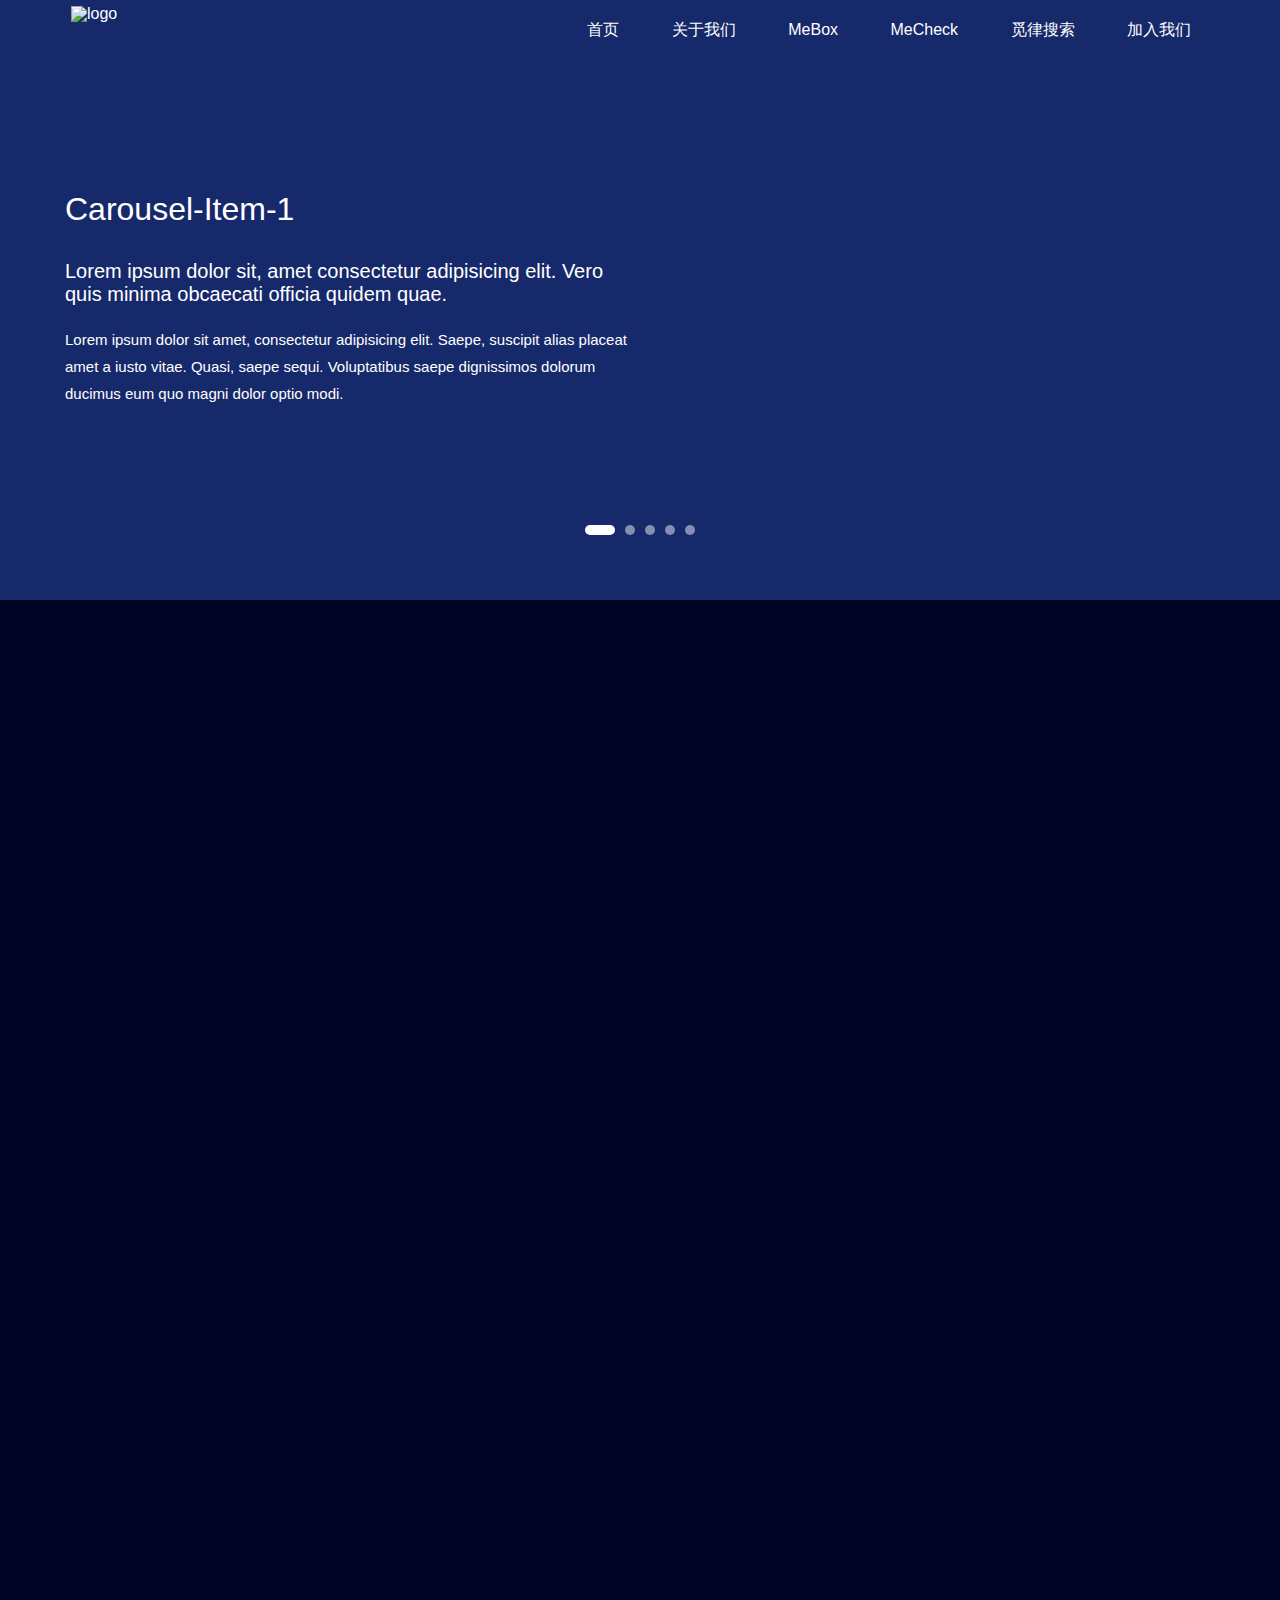
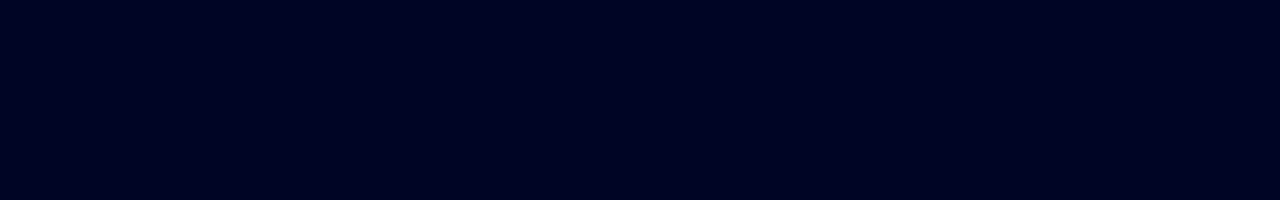
==== FrontPage-static/pages/publicity-webapp/index.html @ 29d332f9 "static page -> index.html -> finished carousel" ====
<!DOCTYPE html>
<html lang="en">
  <head>
    <meta charset="UTF-8" />
    <!-- <meta name="viewport" content="width=device-width, initial-scale=1.0" /> -->
    <meta http-equiv="X-UA-Compatible" content="ie=edge" />
    <link rel="stylesheet" href="style.css" />
    <link
      rel="stylesheet"
      media="screen and (max-width:768px)"
      href="mobile.css"
    />
    <title>幂率</title>
  </head>
  <body>
    <!-- Header -->
    <!-- Navgation -->
    <nav id="nav">
      <div class="flex-row inner cross-align-center main-align-space-between">
        <div class="logo"><img src="/images/logo.png" alt="logo" /></div>
        <div class="nav-menu">
          <a href="#" class="menu-item">首页</a>
          <a href="#" class="menu-item">关于我们</a>
          <a href="#" class="menu-item">MeBox</a>
          <a href="#" class="menu-item">MeCheck</a>
          <a href="#" class="menu-item">觅律搜索</a>
          <a href="#" class="menu-item">加入我们</a>
        </div>
      </div>
    </nav>
    <!-- Banner -->
    <section id="banner">
      <div class="carousel-pointer">
        <div
          id="carousel-pointer-item0"
          class="carousel-pointer-item-active"
        ></div>
        <div id="carousel-pointer-item1"></div>
        <div id="carousel-pointer-item2"></div>
        <div id="carousel-pointer-item3"></div>
        <div id="carousel-pointer-item4"></div>
      </div>
      <div class="carousel">
        <div class="carousel-item first">
          <div class="inner banner-text">
            <h1 class="title">Carousel-Item-1</h1>
            <p class="slogan">
              Lorem ipsum dolor sit, amet consectetur adipisicing elit. Vero
              quis minima obcaecati officia quidem quae.
            </p>
            <p class="description">
              Lorem ipsum dolor sit amet, consectetur adipisicing elit. Saepe,
              suscipit alias placeat amet a iusto vitae. Quasi, saepe sequi.
              Voluptatibus saepe dignissimos dolorum ducimus eum quo magni dolor
              optio modi.
            </p>
          </div>
        </div>
        <div class="carousel-item">
          <div class="inner banner-text">
            <h1 class="title">Carousel-Item-2</h1>
            <p class="slogan">
              Lorem ipsum dolor sit, amet consectetur adipisicing elit. Vero
              quis minima obcaecati officia quidem quae.
            </p>
            <p class="description">
              Lorem ipsum dolor sit amet, consectetur adipisicing elit. Saepe,
              suscipit alias placeat amet a iusto vitae. Quasi, saepe sequi.
              Voluptatibus saepe dignissimos dolorum ducimus eum quo magni dolor
              optio modi.
            </p>
          </div>
        </div>
        <div class="carousel-item">
          <div class="inner banner-text">
            <h1 class="title">Carousel-Item-3</h1>
            <p class="slogan">
              Lorem ipsum dolor sit, amet consectetur adipisicing elit. Vero
              quis minima obcaecati officia quidem quae.
            </p>
            <p class="description">
              Lorem ipsum dolor sit amet, consectetur adipisicing elit. Saepe,
              suscipit alias placeat amet a iusto vitae. Quasi, saepe sequi.
              Voluptatibus saepe dignissimos dolorum ducimus eum quo magni dolor
              optio modi.
            </p>
          </div>
        </div>
        <div class="carousel-item">
          <div class="inner banner-text">
            <h1 class="title">Carousel-Item-4</h1>
            <p class="slogan">
              Lorem ipsum dolor sit, amet consectetur adipisicing elit. Vero
              quis minima obcaecati officia quidem quae.
            </p>
            <p class="description">
              Lorem ipsum dolor sit amet, consectetur adipisicing elit. Saepe,
              suscipit alias placeat amet a iusto vitae. Quasi, saepe sequi.
              Voluptatibus saepe dignissimos dolorum ducimus eum quo magni dolor
              optio modi.
            </p>
          </div>
        </div>
        <div class="carousel-item">
          <div class="inner banner-text">
            <h1 class="title">Carousel-Item-5</h1>
            <p class="slogan">
              Lorem ipsum dolor sit, amet consectetur adipisicing elit. Vero
              quis minima obcaecati officia quidem quae.
            </p>
            <p class="description">
              Lorem ipsum dolor sit amet, consectetur adipisicing elit. Saepe,
              suscipit alias placeat amet a iusto vitae. Quasi, saepe sequi.
              Voluptatibus saepe dignissimos dolorum ducimus eum quo magni dolor
              optio modi.
            </p>
          </div>
        </div>
      </div>
    </section>
    <!-- Main -->
    <section id=""></section>
    <!-- Footer -->
    <script src="app.js"></script>
  </body>
</html>
---- FrontPage-static/pages/publicity-webapp/style.css ----
/* 重置样式 */
* {
  margin: 0;
  padding: 0;
  box-sizing: border-box;
  font-family: "Segoe UI", Tahoma, Geneva, Verdana, sans-serif;
}

body {
  background: #000525;
  height: 200vh;
}

ul {
  list-style: none;
}

a {
  color: white;
  text-decoration: none;
  white-space: nowrap;
}

/* 工具类 */
.flex-row {
  display: flex;
  flex-direction: row;
}

.inner {
  width: 1150px;
  margin: 0 auto;
}
/* @media screen and (max-width: 1150px) {
  .inner {
    width: 100%;
  }
} */

.cross-align-center {
  align-items: center;
}

.main-align-space-between {
  justify-content: space-between;
}

/* HOME PAGE */
/* Navgation */
#nav {
  height: 60px;
  width: 100%;
  color: white;
  position: absolute;
  top: 0;
  left: 0;
  z-index: 1000;
  line-height: 1;
}
/* logo */
#nav .logo {
  height: 60px;
}

#nav .logo img {
  height: 100%;
  padding: 6px;
}
/* menu */
#nav .nav-menu .menu-item {
  display: inline-block;
  font-size: 1rem;
  height: 60px;
  padding: 22px 1.5rem;
}

#nav .nav-menu .menu-item:hover {
  background-color: hsla(0, 0%, 100%, 0.25);
  border-bottom: 2px solid white;
}

/* BANNER */
#banner {
  position: relative;
  width: 100vw;
  height: 600px;
  background: black;
  overflow: hidden;
}

#banner .carousel {
  background: #16296a;
  height: 100%;
  display: flex;
  width: 500%;
}

#banner .carousel .carousel-item {
  height: 100%;
  width: 20%;
  transition: 1s;
}

#banner .carousel .carousel-item .inner {
  height: 100%;
  display: flex;
  flex-direction: column;
  justify-content: center;
}
#banner .carousel .carousel-item .inner p {
  width: 50%;
}

/* 指示器 */
#banner .carousel-pointer {
  position: absolute;
  display: flex;
  left: 50%;
  transform: translateX(-50%);
  bottom: 10%;
}

#banner .carousel-pointer div {
  width: 10px;
  height: 10px;
  border-radius: 5px;
  margin: 5px;
  background: white;
  transition: 0.5s;
  opacity: 0.48;
}

#banner .carousel-pointer .carousel-pointer-item-active {
  width: 30px;
  opacity: 1;
}

.banner-text {
  color: white;
}

.banner-text .title {
  font-size: 32px;
  line-height: 1;
  font-weight: 500;
}
.banner-text .slogan {
  font-size: 20px;
  margin-top: 35px;
}

.banner-text .description {
  line-height: 1.8;
  margin-top: 20px;
  width: 460px;
  font-size: 15px;
}
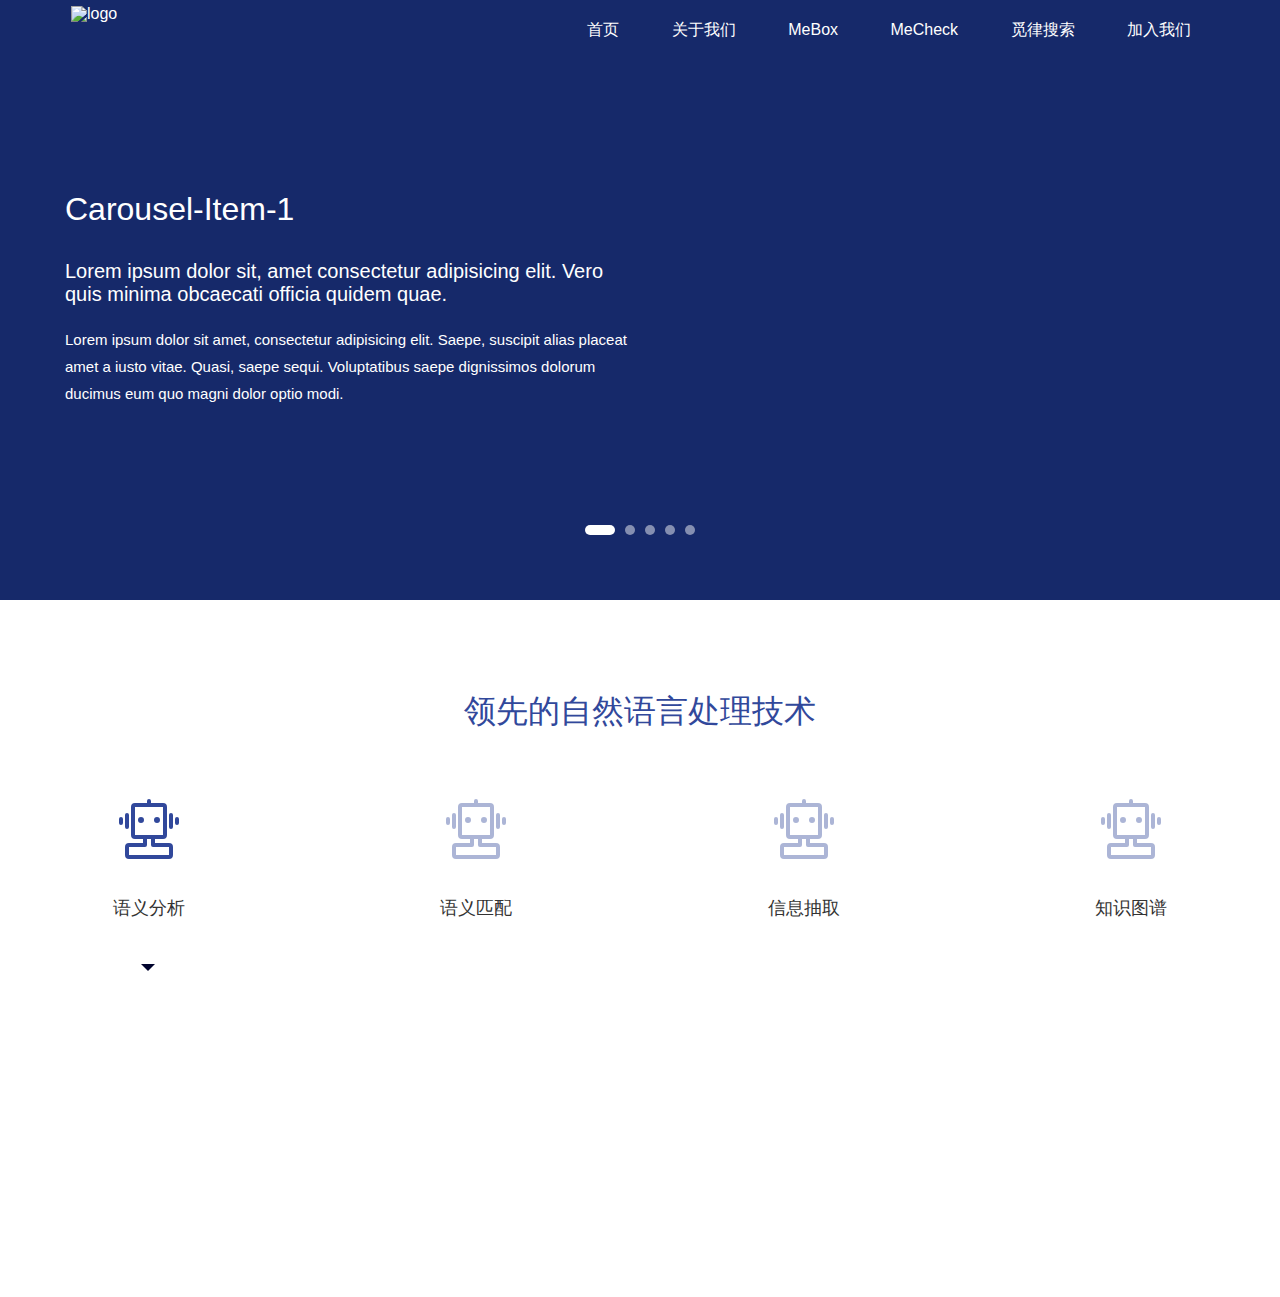
==== commit c9638785: "static page -> index.html -> finished slide-triangle(section-1)" ====
--- a/FrontPage-static/pages/publicity-webapp/index.html
+++ b/FrontPage-static/pages/publicity-webapp/index.html
@@ -29,7 +29,7 @@
       </div>
     </nav>
     <!-- Banner -->
-    <section id="banner">
+    <div id="banner">
       <div class="carousel-pointer">
         <div
           id="carousel-pointer-item0"
@@ -117,9 +117,82 @@
           </div>
         </div>
       </div>
+    </div>
+    <!-- Main -->
+    <section id="section-1" class="flex-col cross-align-center">
+      <div class="section-title">领先的自然语言处理技术</div>
+      <div class="flex-row main-align-space-between inner">
+        <div id="icon1" class="flex-col cross-align-center icon-item">
+          <i class="icon-active">
+            <img style="width: 100%" src="images/icons/人工智能.svg" alt="" />
+          </i>
+          <div class="flex-row text">语义分析</div>
+        </div>
+        <div id="icon2" class="flex-col cross-align-center icon-item">
+          <i class="icon-inactive">
+            <img style="width: 100%" src="images/icons/人工智能.svg" alt="" />
+          </i>
+          <div class="flex-row text">语义匹配</div>
+        </div>
+        <div id="icon3" class="flex-col cross-align-center icon-item">
+          <i class="icon-inactive">
+            <img style="width: 100%" src="images/icons/人工智能.svg" alt="" />
+          </i>
+          <div class="flex-row text">信息抽取</div>
+        </div>
+        <div id="icon4" class="flex-col cross-align-center icon-item">
+          <i class="icon-inactive">
+            <img style="width: 100%" src="images/icons/人工智能.svg" alt="" />
+          </i>
+          <div class="flex-row text">知识图谱</div>
+        </div>
+      </div>
+      <div class="flex-row inner triangle-wraper">
+        <div class="triangle"></div>
+      </div>
+      <div class="flex-row wave-wraper">
+        <div class="flex-col inner wave-text-1">
+          <div class="flex-row title">语义分析</div>
+          <div class="flex-row description">
+            Lorem ipsum dolor sit amet, consectetur adipisicing elit. Illum nemo
+            doloribus dolorum veritatis magni harum cumque, eos modi voluptas
+            beatae exercitationem impedit! Saepe quos nulla nemo tempora quod
+            quae sit. Lorem ipsum dolor sit amet consectetur adipisicing elit.
+            Ducimus, dolores rem, corporis eveniet mollitia necessitatibus
+            numquam fugit molestias obcaecati quos, nihil earum at facere
+            officia natus vitae ratione amet! Animi.
+          </div>
+        </div>
+        <div class="flex-col inner wave-text-2">
+          <div class="flex-row title">语义匹配</div>
+          <div class="flex-row description">
+            Lorem ipsum dolor sit amet, consectetur adipisicing elit. Illum nemo
+            doloribus dolorum veritatis magni harum cumque, eos modi voluptas
+            beatae exercitationem impedit! Saepe quos nulla nemo tempora quod
+            quae sit. Lorem ipsum dolor sit amet consectetur adipisicing elit.
+            Ducimus, dolores rem, corporis eveniet mollitia necessitatibus
+            numquam f.
+          </div>
+        </div>
+        <div class="flex-col inner wave-text-3">
+          <div class="flex-row title">信息抽取</div>
+          <div class="flex-row description">
+            Lorem ipsum dolor sit amet, consectetur adipisicing elit. Illum nemo
+            doloribus dolorum veritatis magni harum cumque, eos modi voluptas
+            beatae exercitationem impedit! Saepe quos nulla nemo tempora quod
+            quae sit. Lorem ipsum
+          </div>
+        </div>
+        <div class="flex-col inner wave-text-4">
+          <div class="flex-row title">知识图谱</div>
+          <div class="flex-row description">
+            Lorem ipsum dolor sit amet, consectetur adipisicing elit. Illum nemo
+            doloribus dolorum veritatis magni harum cumque, eos modi voluptas
+            beatae exercitationem i
+          </div>
+        </div>
+      </div>
     </section>
-    <!-- Main -->
-    <section id=""></section>
     <!-- Footer -->
     <script src="app.js"></script>
   </body>
--- a/FrontPage-static/pages/publicity-webapp/style.css
+++ b/FrontPage-static/pages/publicity-webapp/style.css
@@ -7,8 +7,8 @@
 }
 
 body {
-  background: #000525;
-  height: 200vh;
+  /* background: #000525;
+  height: 200vh; */
 }
 
 ul {
@@ -21,10 +21,19 @@
   white-space: nowrap;
 }
 
+section {
+  padding-top: 90px;
+  padding-bottom: 90px;
+}
+
 /* 工具类 */
 .flex-row {
   display: flex;
   flex-direction: row;
+}
+.flex-col {
+  display: flex;
+  flex-direction: column;
 }
 
 .inner {
@@ -43,6 +52,19 @@
 
 .main-align-space-between {
   justify-content: space-between;
+}
+
+.section-title {
+  color: #31489b;
+  font-size: 32px;
+  font-weight: 500;
+  margin-bottom: 65px;
+}
+
+.text {
+  line-height: 1;
+  font-size: 18px;
+  margin-top: 40px;
 }
 
 /* HOME PAGE */
@@ -155,3 +177,83 @@
   width: 460px;
   font-size: 15px;
 }
+
+/* 领先的自然语言处理 */
+#section-1 {
+  width: 100vw;
+}
+.icon-item {
+  text-align: center;
+  width: 168px;
+  color: #333;
+  cursor: pointer;
+}
+.icon-item > i {
+  width: 60px;
+  height: 60px;
+}
+.icon-inactive {
+  opacity: 0.4;
+}
+.icon-active {
+  opacity: 1;
+}
+
+.triangle-wraper {
+  margin-top: 30px;
+  height: 18px;
+}
+
+.triangle {
+  display: inline-block;
+  position: relative;
+  left: 65px;
+  /* 65px 392px 720px 1047px */
+  top: 17px;
+  width: 0px;
+  height: 0px;
+  /* background: white; */
+  border-top: 18px solid white;
+  border-right: 18px solid transparent;
+  border-bottom: 18px solid transparent;
+  border-left: 18px solid transparent;
+  transition: all 0.4s ease;
+}
+
+.triangle:before {
+  content: "";
+  position: absolute;
+  left: -7px;
+  top: -18px;
+  width: 0px;
+  height: 0px;
+  /* background: white; */
+  border-top: 7px solid #00032d;
+  border-right: 7px solid transparent;
+  border-bottom: 7px solid transparent;
+  border-left: 7px solid transparent;
+}
+
+.wave-wraper {
+  width: 100%;
+  color: #fff;
+  font-size: 16px;
+  line-height: 36px;
+  height: 242px;
+  padding-top: 37px;
+  background: url(//static.milvai.cn/static/powerlawai/img/b5bf120.png)
+    no-repeat center center/cover;
+}
+
+.wave-wraper .title {
+  font-size: 18px;
+  font-weight: 600;
+}
+.wave-wraper .description {
+  margin-top: 2px;
+  line-height: 1.7;
+}
+
+.wave-wraper > div:not(:first-child) {
+  display: none;
+}
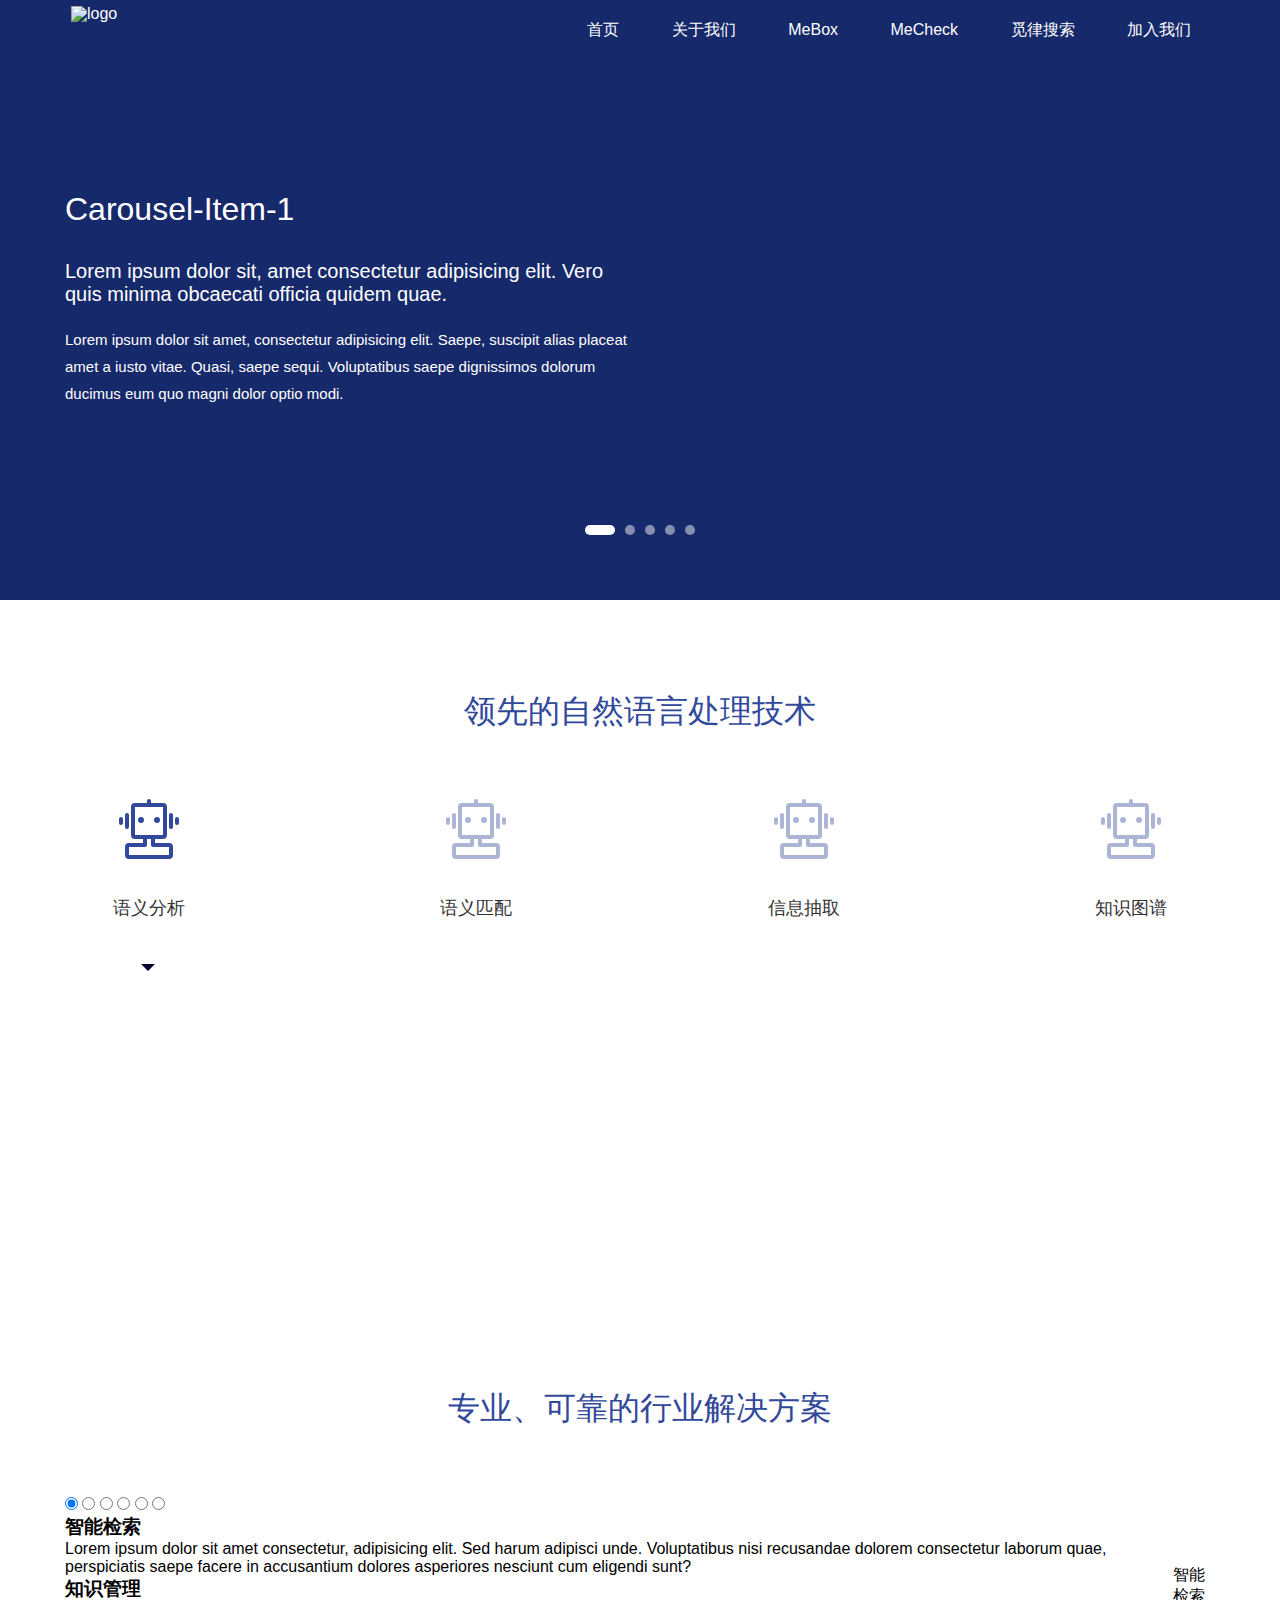
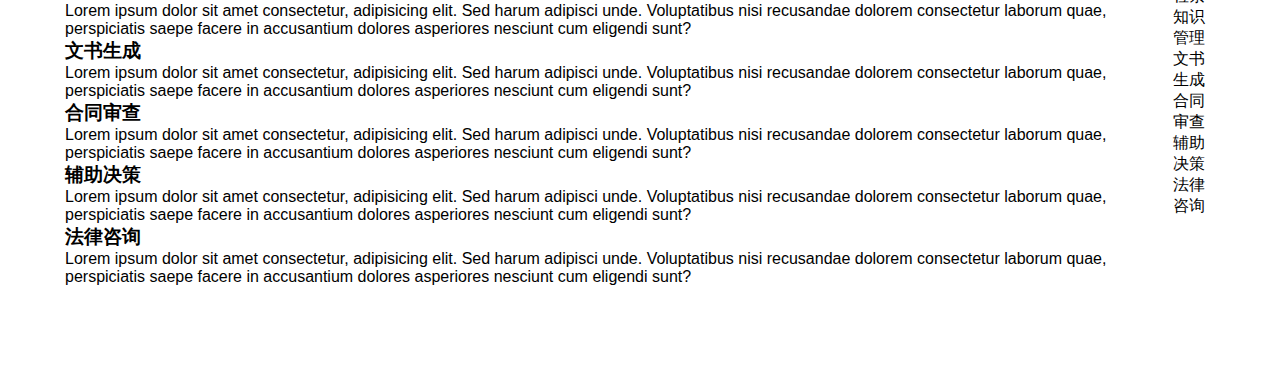
==== commit 547ee395: "static page -> index.html -> finished slider with indicator(section-2)" ====
--- a/FrontPage-static/pages/publicity-webapp/index.html
+++ b/FrontPage-static/pages/publicity-webapp/index.html
@@ -193,6 +193,119 @@
         </div>
       </div>
     </section>
+    <section id="section-2" class="flex-col cross-align-center">
+      <div class="section-title">专业、可靠的行业解决方案</div>
+      <div id="slider">
+        <div class="inner flex-row cross-align-center main-align-space-between">
+          <div class="carousel">
+            <input type="radio" name="slider" id="s1" checked />
+            <input type="radio" name="slider" id="s2" />
+            <input type="radio" name="slider" id="s3" />
+            <input type="radio" name="slider" id="s4" />
+            <input type="radio" name="slider" id="s5" />
+            <input type="radio" name="slider" id="s6" />
+            <label for="s1" id="slide1">
+              <h3 class="carousel-title">智能检索</h3>
+              <p class="carousel-description">
+                Lorem ipsum dolor sit amet consectetur, adipisicing elit. Sed
+                harum adipisci unde. Voluptatibus nisi recusandae dolorem
+                consectetur laborum quae, perspiciatis saepe facere in
+                accusantium dolores asperiores nesciunt cum eligendi sunt?
+              </p>
+            </label>
+            <label for="s2" id="slide2">
+              <h3 class="carousel-title">知识管理</h3>
+              <p class="carousel-description">
+                Lorem ipsum dolor sit amet consectetur, adipisicing elit. Sed
+                harum adipisci unde. Voluptatibus nisi recusandae dolorem
+                consectetur laborum quae, perspiciatis saepe facere in
+                accusantium dolores asperiores nesciunt cum eligendi sunt?
+              </p></label
+            >
+            <label for="s3" id="slide3">
+              <h3 class="carousel-title">文书生成</h3>
+              <p class="carousel-description">
+                Lorem ipsum dolor sit amet consectetur, adipisicing elit. Sed
+                harum adipisci unde. Voluptatibus nisi recusandae dolorem
+                consectetur laborum quae, perspiciatis saepe facere in
+                accusantium dolores asperiores nesciunt cum eligendi sunt?
+              </p></label
+            >
+            <label for="s4" id="slide4">
+              <h3 class="carousel-title">合同审查</h3>
+              <p class="carousel-description">
+                Lorem ipsum dolor sit amet consectetur, adipisicing elit. Sed
+                harum adipisci unde. Voluptatibus nisi recusandae dolorem
+                consectetur laborum quae, perspiciatis saepe facere in
+                accusantium dolores asperiores nesciunt cum eligendi sunt?
+              </p></label
+            >
+            <label for="s5" id="slide5">
+              <h3 class="carousel-title">辅助决策</h3>
+              <p class="carousel-description">
+                Lorem ipsum dolor sit amet consectetur, adipisicing elit. Sed
+                harum adipisci unde. Voluptatibus nisi recusandae dolorem
+                consectetur laborum quae, perspiciatis saepe facere in
+                accusantium dolores asperiores nesciunt cum eligendi sunt?
+              </p></label
+            >
+            <label for="s6" id="slide6">
+              <h3 class="carousel-title">法律咨询</h3>
+              <p class="carousel-description">
+                Lorem ipsum dolor sit amet consectetur, adipisicing elit. Sed
+                harum adipisci unde. Voluptatibus nisi recusandae dolorem
+                consectetur laborum quae, perspiciatis saepe facere in
+                accusantium dolores asperiores nesciunt cum eligendi sunt?
+              </p></label
+            >
+          </div>
+          <div class="indicator flex-row">
+            <div class="indicator-line"></div>
+            <div class="indicator-items flex-col">
+              <div
+                class="indicator-item flex-row cross-align-center main-align-space-between i1"
+              >
+                <span
+                  class="indicator-item-pointer indicator-item-pointer-active"
+                ></span>
+                <span class="indicator-item-title">智能检索</span>
+              </div>
+              <div
+                class="indicator-item flex-row cross-align-center main-align-space-between i2"
+              >
+                <span class="indicator-item-pointer"></span>
+                <span class="indicator-item-title">知识管理</span>
+              </div>
+              <div
+                class="indicator-item flex-row cross-align-center main-align-space-between i3"
+              >
+                <span class="indicator-item-pointer"></span>
+                <span class="indicator-item-title">文书生成</span>
+              </div>
+              <div
+                class="indicator-item flex-row cross-align-center main-align-space-between i4"
+              >
+                <span class="indicator-item-pointer"></span>
+                <span class="indicator-item-title">合同审查</span>
+              </div>
+              <div
+                class="indicator-item flex-row cross-align-center main-align-space-between i5"
+              >
+                <span class="indicator-item-pointer"></span>
+                <span class="indicator-item-title">辅助决策</span>
+              </div>
+              <div
+                class="indicator-item flex-row cross-align-center main-align-space-between i6"
+              >
+                <span class="indicator-item-pointer"></span>
+                <span class="indicator-item-title">法律咨询</span>
+              </div>
+            </div>
+          </div>
+        </div>
+      </div>
+    </section>
+
     <!-- Footer -->
     <script src="app.js"></script>
   </body>
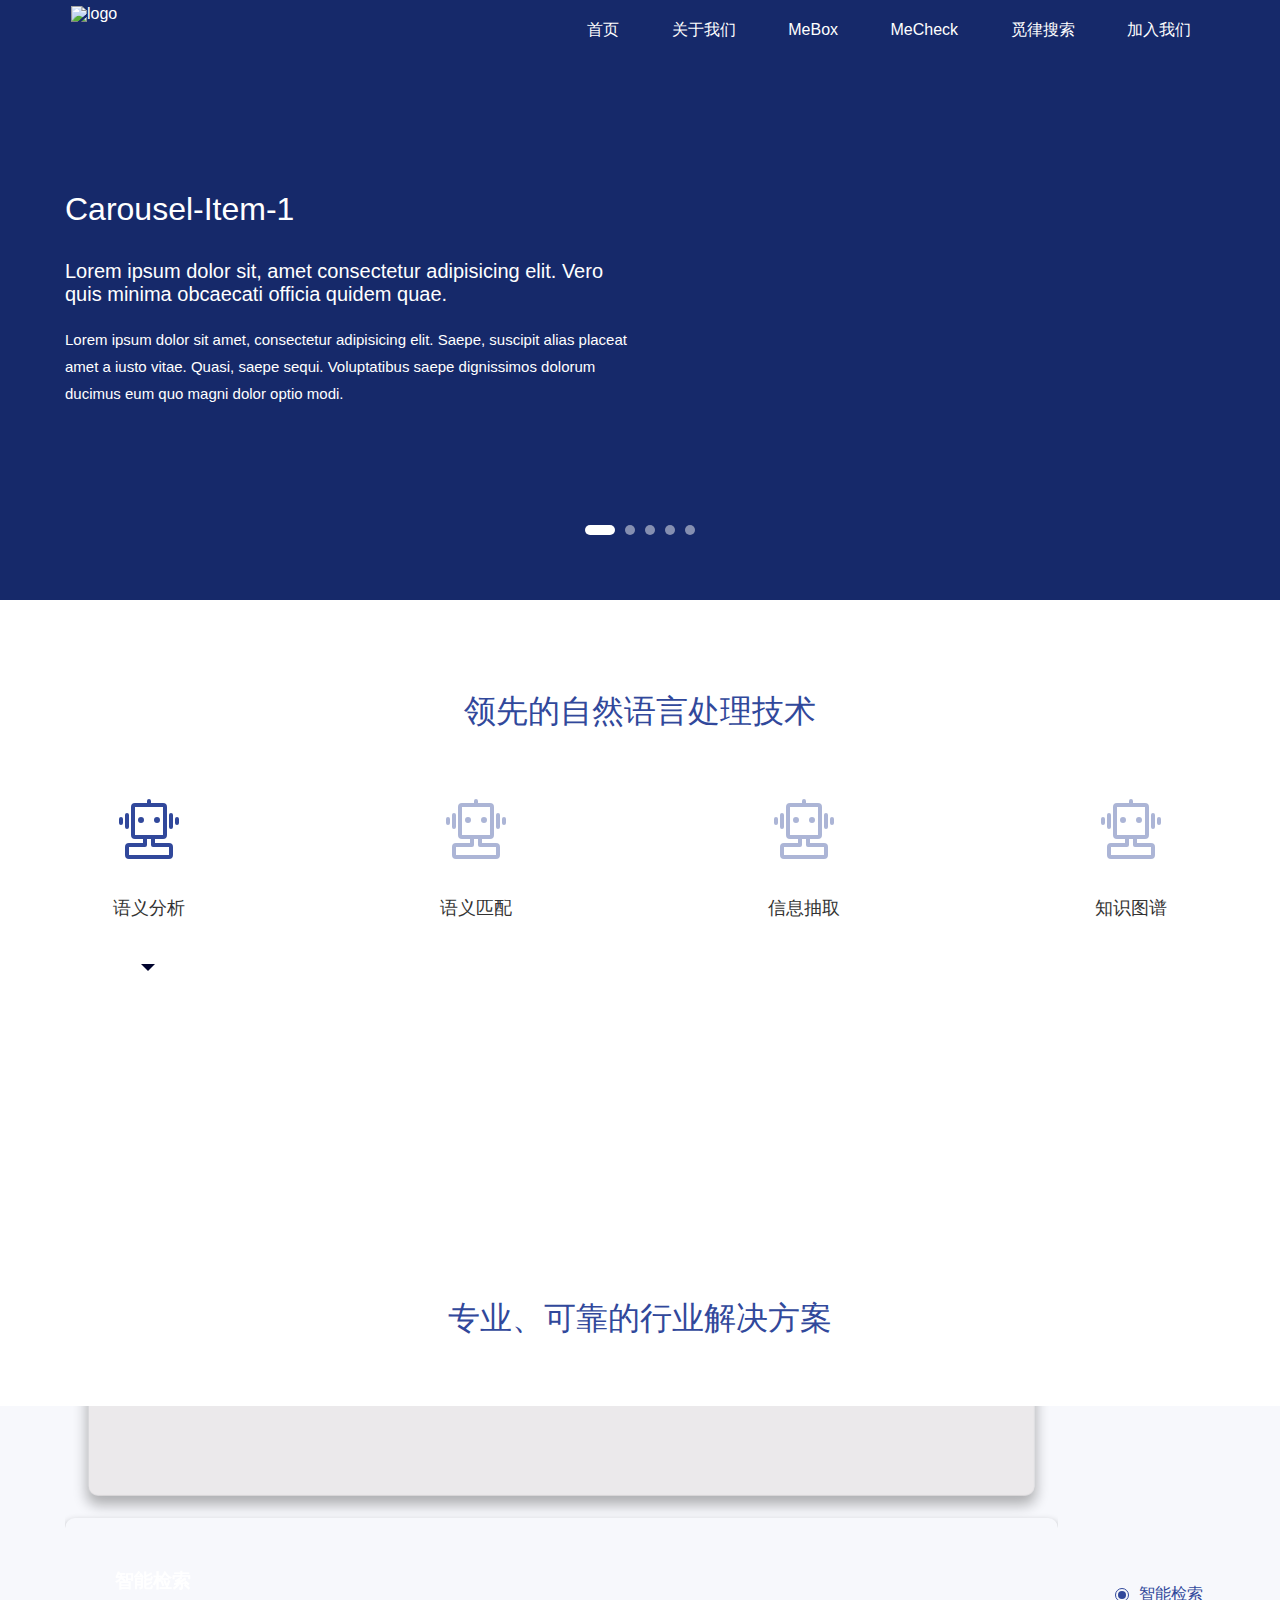
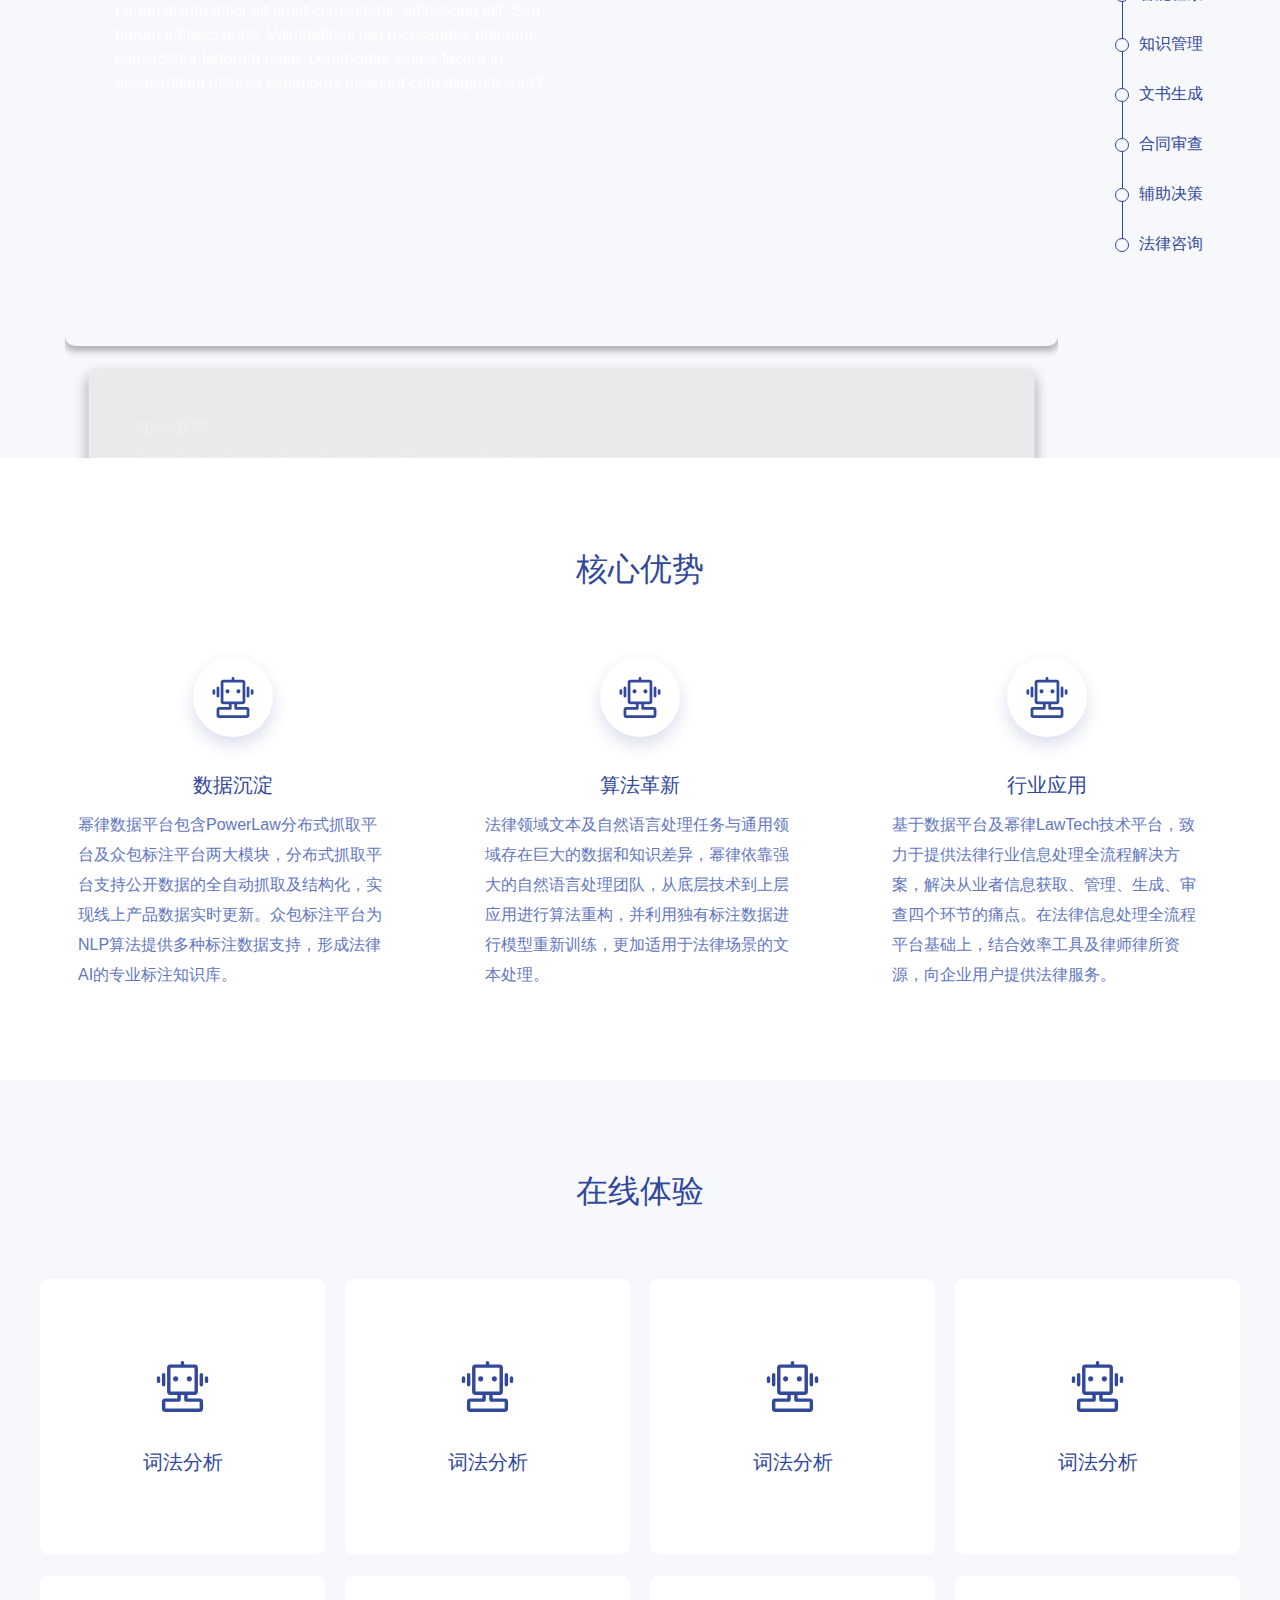
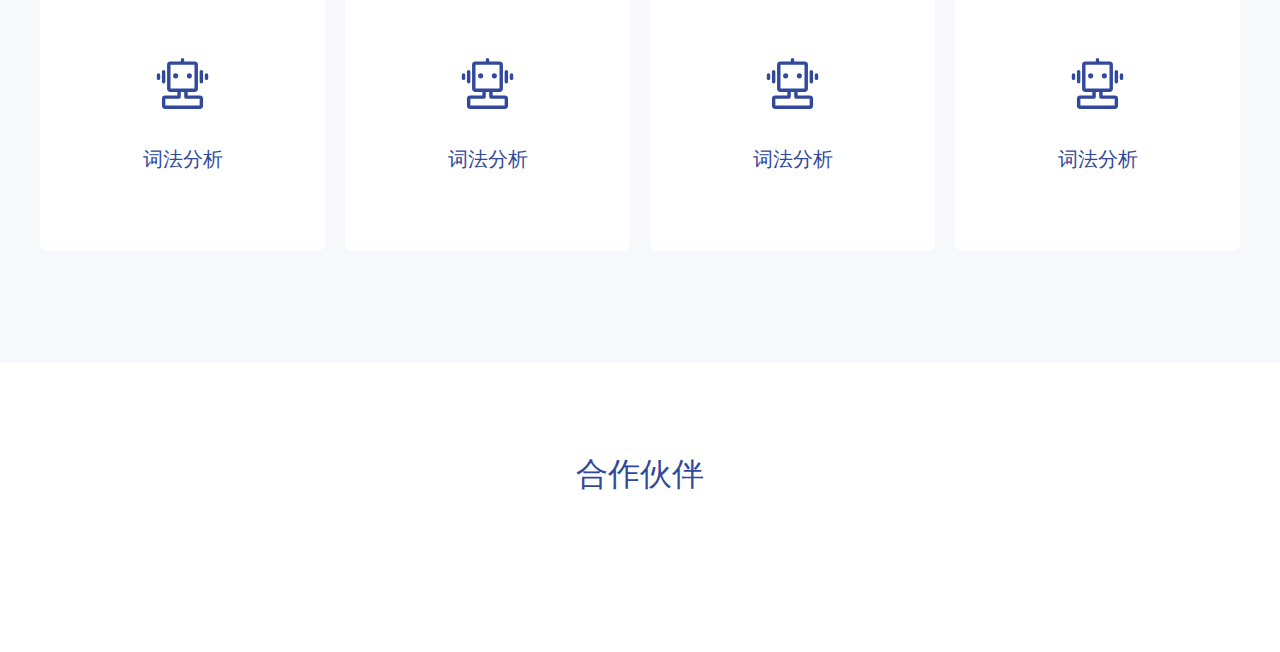
==== commit c0e027f5: "static page -> index.html -> finished flid card(section-3&4)" ====
--- a/FrontPage-static/pages/publicity-webapp/index.html
+++ b/FrontPage-static/pages/publicity-webapp/index.html
@@ -305,7 +305,186 @@
         </div>
       </div>
     </section>
-
+    <section id="section-3" class="flex-col cross-align-center">
+      <div class="section-title">
+        核心优势
+      </div>
+      <div class="flex-row main-align-space-between inner">
+        <div class="flex-col item cross-align-center">
+          <div
+            class="flex-row icon-wraper cross-align-center main-align-center"
+          >
+            <img src="images/icons/人工智能.svg" alt="" />
+          </div>
+          <div class="flex-row title">数据沉淀</div>
+          <div class="flex-row description">
+            幂律数据平台包含PowerLaw分布式抓取平台及众包标注平台两大模块，分布式抓取平台支持公开数据的全自动抓取及结构化，实现线上产品数据实时更新。众包标注平台为NLP算法提供多种标注数据支持，形成法律AI的专业标注知识库。
+          </div>
+        </div>
+        <div class="flex-col item cross-align-center">
+          <div
+            class="flex-row icon-wraper cross-align-center main-align-center"
+          >
+            <img src="images/icons/人工智能.svg" alt="" />
+          </div>
+          <div class="flex-row title">算法革新</div>
+          <div class="flex-row description">
+            法律领域文本及自然语言处理任务与通用领域存在巨大的数据和知识差异，幂律依靠强大的自然语言处理团队，从底层技术到上层应用进行算法重构，并利用独有标注数据进行模型重新训练，更加适用于法律场景的文本处理。
+          </div>
+        </div>
+        <div class="flex-col item cross-align-center">
+          <div
+            class="flex-row icon-wraper cross-align-center main-align-center"
+          >
+            <img src="images/icons/人工智能.svg" alt="" />
+          </div>
+          <div class="flex-row title">行业应用</div>
+          <div class="flex-row description">
+            基于数据平台及幂律LawTech技术平台，致力于提供法律行业信息处理全流程解决方案，解决从业者信息获取、管理、生成、审查四个环节的痛点。在法律信息处理全流程平台基础上，结合效率工具及律师律所资源，向企业用户提供法律服务。
+          </div>
+        </div>
+      </div>
+    </section>
+    <section id="section-4" class="flex-col cross-align-center">
+      <div class="section-title">
+        在线体验
+      </div>
+      <div class="flex-row main-align-space-between flex-wrap flid-cards inner">
+        <div class="flid-card-item">
+          <div class="thefront flex-col main-align-center cross-align-center">
+            <img src="images/icons/人工智能.svg" alt="" />
+            <div class="title">词法分析</div>
+          </div>
+          <div class="theback flex-col main-align-center ">
+            <i class="icon">ICON</i>
+            <div class="title">词法分析</div>
+            <div class="description">
+              Lorem ipsum dolor sit amet consectetur adipisicing elit. Ab atque
+              labore dolorum, iste perferendis eaque placeat odit quaerat
+              nostrum quisquam officiis veniam possimus sit ut nesciunt animi
+              nemo quam ex!
+            </div>
+          </div>
+        </div>
+        <div class="flid-card-item">
+          <div class="thefront flex-col main-align-center cross-align-center">
+            <img src="images/icons/人工智能.svg" alt="" />
+            <div class="title">词法分析</div>
+          </div>
+          <div class="theback flex-col main-align-center ">
+            <i class="icon">ICON</i>
+            <div class="title">词法分析</div>
+            <div class="description">
+              Lorem ipsum dolor sit amet consectetur adipisicing elit. Ab atque
+              labore dolorum, iste perferendis eaque placeat odit quaerat
+              nostrum quisquam officiis veniam possimus sit ut nesciunt animi
+              nemo quam ex!
+            </div>
+          </div>
+        </div>
+        <div class="flid-card-item">
+          <div class="thefront flex-col main-align-center cross-align-center">
+            <img src="images/icons/人工智能.svg" alt="" />
+            <div class="title">词法分析</div>
+          </div>
+          <div class="theback flex-col main-align-center ">
+            <i class="icon">ICON</i>
+            <div class="title">词法分析</div>
+            <div class="description">
+              Lorem ipsum dolor sit amet consectetur adipisicing elit. Ab atque
+              labore dolorum, iste perferendis eaque placeat odit quaerat
+              nostrum quisquam officiis veniam possimus sit ut nesciunt animi
+              nemo quam ex!
+            </div>
+          </div>
+        </div>
+        <div class="flid-card-item">
+          <div class="thefront flex-col main-align-center cross-align-center">
+            <img src="images/icons/人工智能.svg" alt="" />
+            <div class="title">词法分析</div>
+          </div>
+          <div class="theback flex-col main-align-center ">
+            <i class="icon">ICON</i>
+            <div class="title">词法分析</div>
+            <div class="description">
+              Lorem ipsum dolor sit amet consectetur adipisicing elit. Ab atque
+              labore dolorum, iste perferendis eaque placeat odit quaerat
+              nostrum quisquam officiis veniam possimus sit ut nesciunt animi
+              nemo quam ex!
+            </div>
+          </div>
+        </div>
+        <div class="flid-card-item">
+          <div class="thefront flex-col main-align-center cross-align-center">
+            <img src="images/icons/人工智能.svg" alt="" />
+            <div class="title">词法分析</div>
+          </div>
+          <div class="theback flex-col main-align-center ">
+            <i class="icon">ICON</i>
+            <div class="title">词法分析</div>
+            <div class="description">
+              Lorem ipsum dolor sit amet consectetur adipisicing elit. Ab atque
+              labore dolorum, iste perferendis eaque placeat odit quaerat
+              nostrum quisquam officiis veniam possimus sit ut nesciunt animi
+              nemo quam ex!
+            </div>
+          </div>
+        </div>
+        <div class="flid-card-item">
+          <div class="thefront flex-col main-align-center cross-align-center">
+            <img src="images/icons/人工智能.svg" alt="" />
+            <div class="title">词法分析</div>
+          </div>
+          <div class="theback flex-col main-align-center ">
+            <i class="icon">ICON</i>
+            <div class="title">词法分析</div>
+            <div class="description">
+              Lorem ipsum dolor sit amet consectetur adipisicing elit. Ab atque
+              labore dolorum, iste perferendis eaque placeat odit quaerat
+              nostrum quisquam officiis veniam possimus sit ut nesciunt animi
+              nemo quam ex!
+            </div>
+          </div>
+        </div>
+        <div class="flid-card-item">
+          <div class="thefront flex-col main-align-center cross-align-center">
+            <img src="images/icons/人工智能.svg" alt="" />
+            <div class="title">词法分析</div>
+          </div>
+          <div class="theback flex-col main-align-center ">
+            <i class="icon">ICON</i>
+            <div class="title">词法分析</div>
+            <div class="description">
+              Lorem ipsum dolor sit amet consectetur adipisicing elit. Ab atque
+              labore dolorum, iste perferendis eaque placeat odit quaerat
+              nostrum quisquam officiis veniam possimus sit ut nesciunt animi
+              nemo quam ex!
+            </div>
+          </div>
+        </div>
+        <div class="flid-card-item">
+          <div class="thefront flex-col main-align-center cross-align-center">
+            <img src="images/icons/人工智能.svg" alt="" />
+            <div class="title">词法分析</div>
+          </div>
+          <div class="theback flex-col main-align-center ">
+            <i class="icon">ICON</i>
+            <div class="title">词法分析</div>
+            <div class="description">
+              Lorem ipsum dolor sit amet consectetur adipisicing elit. Ab atque
+              labore dolorum, iste perferendis eaque placeat odit quaerat
+              nostrum quisquam officiis veniam possimus sit ut nesciunt animi
+              nemo quam ex!
+            </div>
+          </div>
+        </div>
+      </div>
+    </section>
+    <section id="section-5" class="flex-col cross-align-center">
+      <div class="section-title">
+        合作伙伴
+      </div>
+    </section>
     <!-- Footer -->
     <script src="app.js"></script>
   </body>
--- a/FrontPage-static/pages/publicity-webapp/style.css
+++ b/FrontPage-static/pages/publicity-webapp/style.css
@@ -36,6 +36,10 @@
   flex-direction: column;
 }
 
+.flex-wrap {
+  flex-wrap: wrap;
+}
+
 .inner {
   width: 1150px;
   margin: 0 auto;
@@ -48,6 +52,10 @@
 
 .cross-align-center {
   align-items: center;
+}
+
+.main-align-center {
+  justify-content: center;
 }
 
 .main-align-space-between {
@@ -182,29 +190,29 @@
 #section-1 {
   width: 100vw;
 }
-.icon-item {
+#section-1 .icon-item {
   text-align: center;
   width: 168px;
   color: #333;
   cursor: pointer;
 }
-.icon-item > i {
+#section-1 .icon-item > i {
   width: 60px;
   height: 60px;
 }
-.icon-inactive {
+#section-1 .icon-inactive {
   opacity: 0.4;
 }
-.icon-active {
+#section-1 .icon-active {
   opacity: 1;
 }
 
-.triangle-wraper {
+#section-1 .triangle-wraper {
   margin-top: 30px;
   height: 18px;
 }
 
-.triangle {
+#section-1 .triangle {
   display: inline-block;
   position: relative;
   left: 65px;
@@ -220,7 +228,7 @@
   transition: all 0.4s ease;
 }
 
-.triangle:before {
+#section-1 .triangle:before {
   content: "";
   position: absolute;
   left: -7px;
@@ -234,7 +242,7 @@
   border-left: 7px solid transparent;
 }
 
-.wave-wraper {
+#section-1 .wave-wraper {
   width: 100%;
   color: #fff;
   font-size: 16px;
@@ -245,15 +253,348 @@
     no-repeat center center/cover;
 }
 
-.wave-wraper .title {
+#section-1 .wave-wraper .title {
   font-size: 18px;
   font-weight: 600;
 }
-.wave-wraper .description {
+#section-1 .wave-wraper .description {
   margin-top: 2px;
   line-height: 1.7;
 }
 
-.wave-wraper > div:not(:first-child) {
+#section-1 .wave-wraper > div:not(:first-child) {
   display: none;
 }
+
+/* ------------------------------------------- */
+
+/* Slider */
+/* carousel */
+#section-2 {
+  padding-top: 0;
+  padding-bottom: 0;
+}
+#slider {
+  background: #f7f8fc;
+  width: 100%;
+}
+#slider .carousel [type="radio"] {
+  display: none;
+}
+#slider .carousel {
+  display: flex;
+  align-items: center;
+  height: 652px;
+  width: 993px;
+  position: relative;
+  perspective: 1000px;
+  transform-style: preserve-3d;
+  overflow: hidden;
+}
+
+#slider .carousel label {
+  margin: auto;
+  width: 100%;
+  height: 428px;
+  border-radius: 10px;
+  position: absolute;
+  left: 0;
+  right: 0;
+  cursor: pointer;
+  transition: transform 0.4s ease;
+}
+
+#slide1,
+#slide2,
+#slide3,
+#slide4,
+#slide5,
+#slide6 {
+  box-sizing: border-box;
+  padding: 50px;
+}
+
+#slide1::before,
+#slide2::before,
+#slide3::before,
+#slide4::before,
+#slide5::before,
+#slide6::before {
+  content: "";
+  width: 100%;
+  height: 100%;
+  background-color: rgba(223, 217, 217, 0.5);
+  position: absolute;
+  left: 0;
+  top: 0;
+  border-radius: 10px;
+}
+
+#slide1 {
+  background: url("https://source.unsplash.com/800x500/?nature") no-repeat
+    center center/cover;
+}
+#slide2 {
+  background: url("https://source.unsplash.com/800x500/?water") no-repeat center
+    center/cover;
+}
+#slide3 {
+  background: url("https://source.unsplash.com/800x500/?fire") no-repeat center
+    center/cover;
+}
+#slide4 {
+  background: url("https://source.unsplash.com/800x500/?tree") no-repeat center
+    center/cover;
+}
+#slide5 {
+  background: url("https://source.unsplash.com/800x500/?fish") no-repeat center
+    center/cover;
+}
+#slide6 {
+  background: url("https://source.unsplash.com/800x500/?sky") no-repeat center
+    center/cover;
+}
+
+#s1:checked ~ #slide5,
+#s2:checked ~ #slide6,
+#s3:checked ~ #slide1,
+#s4:checked ~ #slide2,
+#s5:checked ~ #slide3,
+#s6:checked ~ #slide4 {
+  box-shadow: 0 1px 4px 0 rgba(0, 0, 0, 0.37);
+  transform: translate3d(0, -205%, 0);
+  visibility: hidden;
+}
+
+#s1:checked ~ #slide6,
+#s2:checked ~ #slide1,
+#s3:checked ~ #slide2,
+#s4:checked ~ #slide3,
+#s5:checked ~ #slide4,
+#s6:checked ~ #slide5 {
+  box-shadow: 0 8px 15px 1px rgba(0, 0, 0, 0.3);
+  transform: translate3d(0, -108%, -50px);
+}
+
+#s1:checked ~ #slide1,
+#s2:checked ~ #slide2,
+#s3:checked ~ #slide3,
+#s4:checked ~ #slide4,
+#s5:checked ~ #slide5,
+#s6:checked ~ #slide6 {
+  box-shadow: 0 4px 7px 1px rgba(0, 0, 0, 0.3);
+  transform: translate3d(0, 0, 0);
+}
+#s1:checked ~ #slide1::before,
+#s2:checked ~ #slide2::before,
+#s3:checked ~ #slide3::before,
+#s4:checked ~ #slide4::before,
+#s5:checked ~ #slide5::before,
+#s6:checked ~ #slide6::before {
+  visibility: hidden;
+}
+
+#s1:checked ~ #slide2,
+#s2:checked ~ #slide3,
+#s3:checked ~ #slide4,
+#s4:checked ~ #slide5,
+#s5:checked ~ #slide6,
+#s6:checked ~ #slide1 {
+  box-shadow: 0 8px 15px 1px rgba(0, 0, 0, 0.3);
+  transform: translate3d(0, 108%, -50px);
+}
+
+#s1:checked ~ #slide3,
+#s2:checked ~ #slide4,
+#s3:checked ~ #slide5,
+#s4:checked ~ #slide6,
+#s5:checked ~ #slide1,
+#s6:checked ~ #slide2 {
+  box-shadow: 0 1px 4px 0 rgba(0, 0, 0, 0.37);
+  transform: translate3d(0, 205%, 0);
+  visibility: hidden;
+}
+
+#s1:checked ~ #slide4,
+#s2:checked ~ #slide5,
+#s3:checked ~ #slide6,
+#s4:checked ~ #slide1,
+#s5:checked ~ #slide2,
+#s6:checked ~ #slide3 {
+  box-shadow: 0 1px 4px 0 rgba(0, 0, 0, 0.37);
+  transform: translate3d(0, 205%, 0);
+  visibility: hidden;
+}
+
+.carousel-title {
+  color: white;
+  margin-bottom: 5px;
+}
+
+.carousel-description {
+  width: 50%;
+  color: white;
+  line-height: 1.5rem;
+}
+
+/* Indicator */
+#slider .indicator {
+  width: 100px;
+  position: relative;
+}
+
+#slider .indicator .indicator-line {
+  position: absolute;
+  width: 1px;
+  height: 239px;
+  left: 7px;
+  top: 19px;
+  background: #31489b;
+}
+
+#slider .indicator .indicator-item {
+  width: 100%;
+  height: 25px;
+  margin-bottom: 25px;
+  cursor: pointer;
+}
+
+#slider .indicator .indicator-item-pointer {
+  position: relative;
+  z-index: 100;
+  margin-right: 10px;
+  display: inline-block;
+  width: 14px;
+  height: 14px;
+  border-radius: 50%;
+  border: 1px solid #31489b;
+  background: #f7f8fc;
+}
+
+#slider .indicator .indicator-item-pointer-active::after {
+  content: "";
+  position: absolute;
+  width: 8px;
+  height: 8px;
+  border-radius: 50%;
+  background-color: #31489b;
+  left: 2px;
+  top: 2px;
+}
+
+#slider .indicator .indicator-item-title {
+  color: #31489b;
+}
+
+/* ------------------------------------------------------------------ */
+/* Section-3 */
+#section-3 .item {
+  width: 336px;
+}
+
+#section-3 .item .icon-wraper {
+  width: 80px;
+  height: 80px;
+  border-radius: 50%;
+  box-shadow: 0 8px 15px 1px rgba(49, 72, 155, 0.16);
+}
+
+#section-3 .item .icon-wraper img {
+  width: 48px;
+  height: 41px;
+}
+
+#section-3 .item .title {
+  font-size: 20px;
+  color: #31489b;
+  line-height: 1;
+  margin-top: 38px;
+}
+
+#section-3 .item .description {
+  width: 310px;
+  color: #6377bf;
+  margin-top: 15px;
+  line-height: 30px;
+}
+
+/* --------------------------------------------------------- */
+/* Section-4 */
+#section-4 {
+  background: #f7f8fc;
+}
+#section-4 .inner {
+  width: 1200px;
+  margin: 0 auto;
+}
+.flid-cards {
+  height: 594px;
+  margin-bottom: 10px;
+}
+
+.flid-card-item {
+  position: relative;
+  width: 285px;
+  height: 275px;
+  transform-style: preserve-3d;
+  transition: all 1s ease;
+}
+
+.flid-card-item:hover {
+  transform: rotateY(180deg);
+}
+
+.thefront {
+  position: absolute;
+  width: 100%;
+  height: 100%;
+  backface-visibility: hidden;
+  background: white;
+  color: #31489b;
+  border-radius: 8px;
+}
+
+.thefront img {
+  width: 62.5px;
+  height: 51px;
+}
+
+.thefront .title {
+  margin-top: 40px;
+  font-size: 20px;
+  line-height: 1;
+  font-weight: 500;
+}
+
+.theback {
+  position: absolute;
+  padding-left: 45px;
+  width: 100%;
+  height: 100%;
+  backface-visibility: hidden;
+  background: #31489b;
+  color: white;
+  transform: rotateY(180deg);
+  border-radius: 8px;
+}
+.theback .icon {
+  color: white;
+  font-size: 35px;
+}
+.theback .title {
+  font-size: 20px;
+  font-weight: 500;
+  margin: 25px 0;
+}
+.theback .description {
+  font-size: 14px;
+  line-height: 24px;
+  width: 200px;
+  text-align: justify;
+  overflow: hidden;
+  text-overflow: ellipsis;
+
+  display: -webkit-box;
+  -webkit-line-clamp: 2;
+  -webkit-box-orient: vertical;
+}
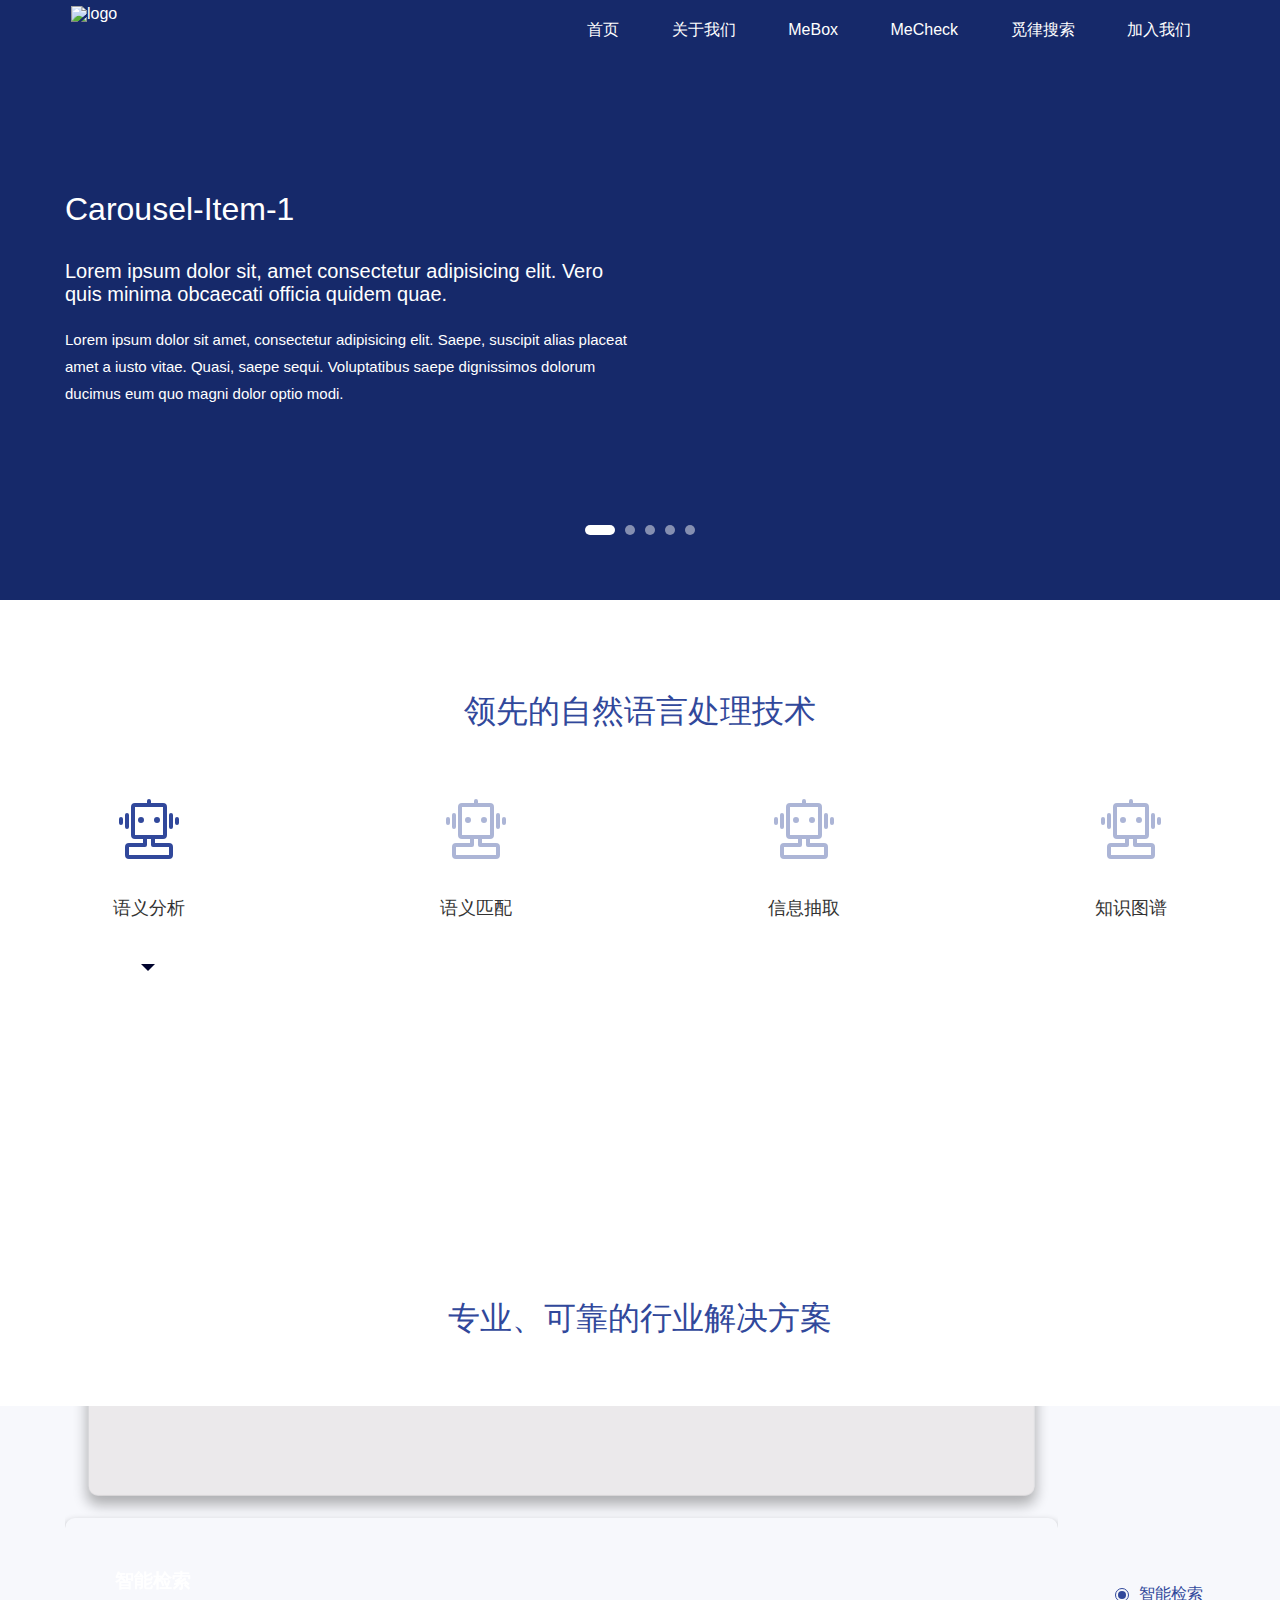
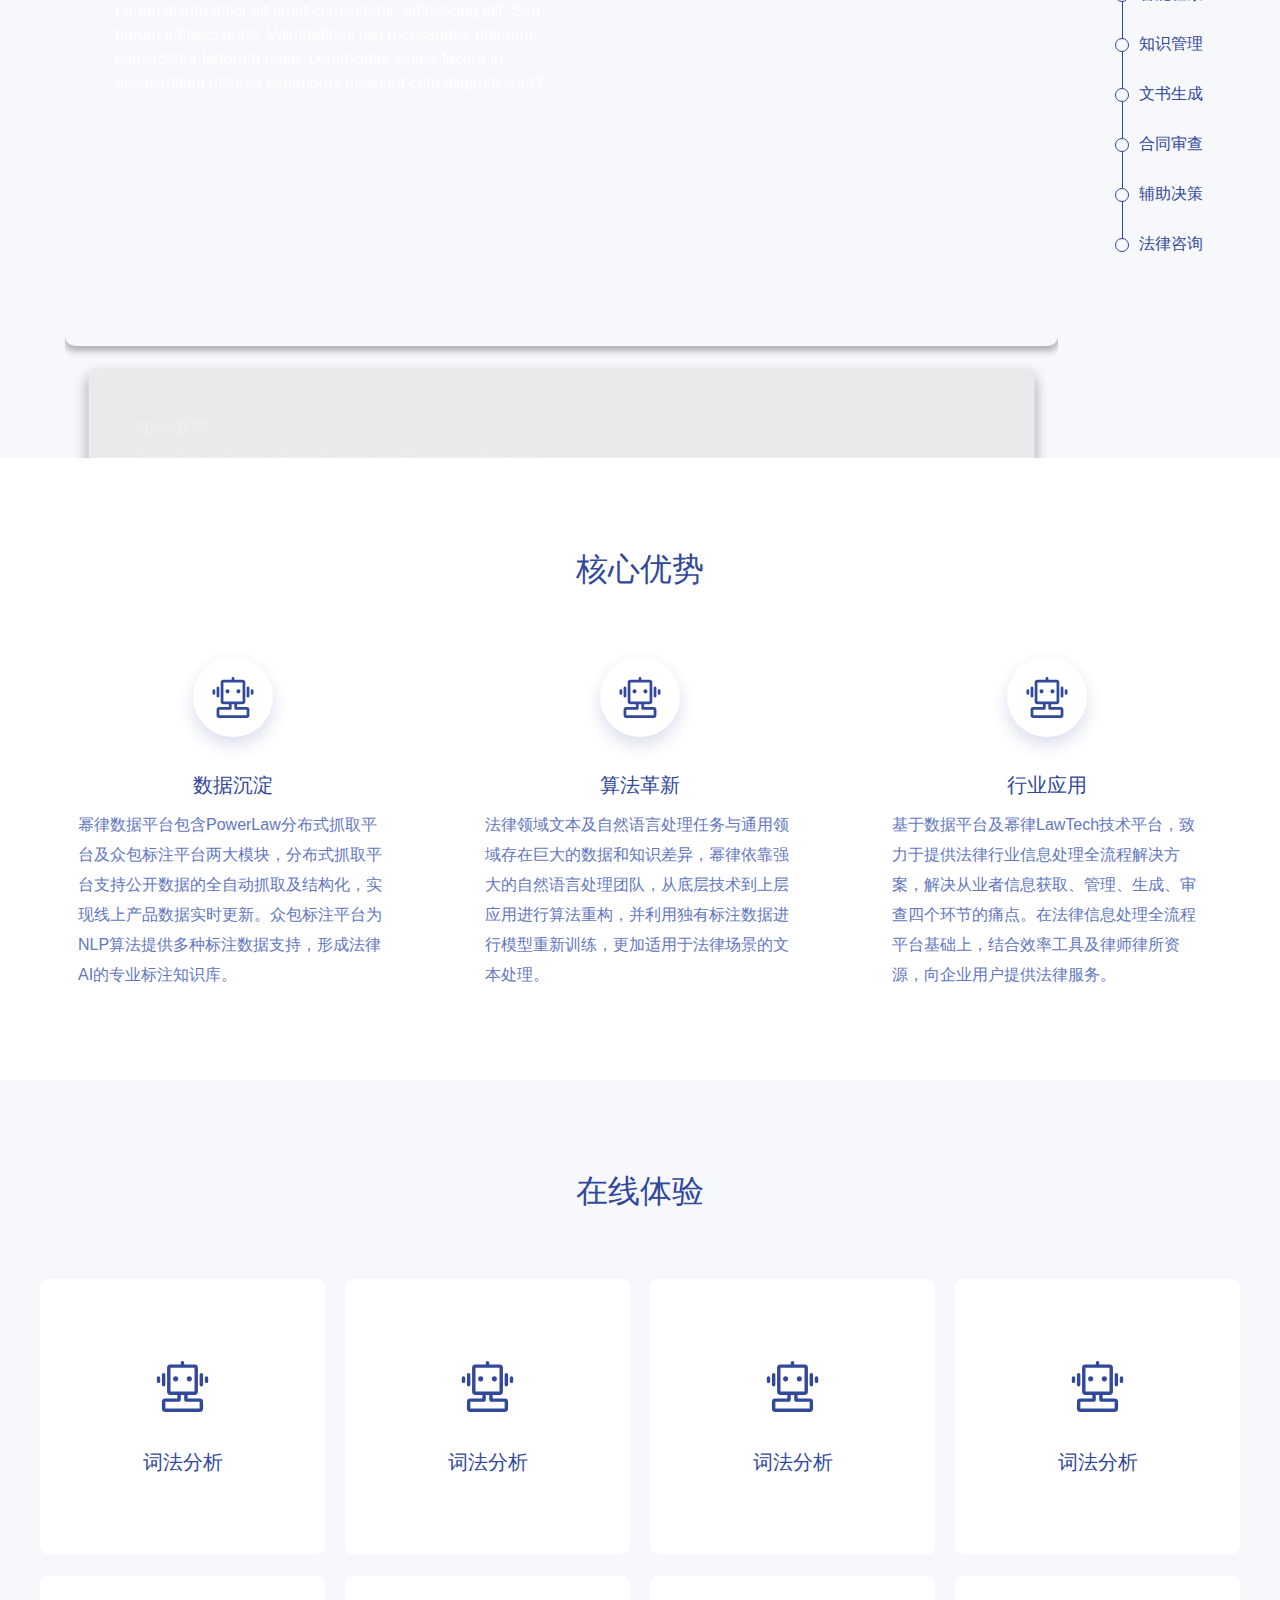
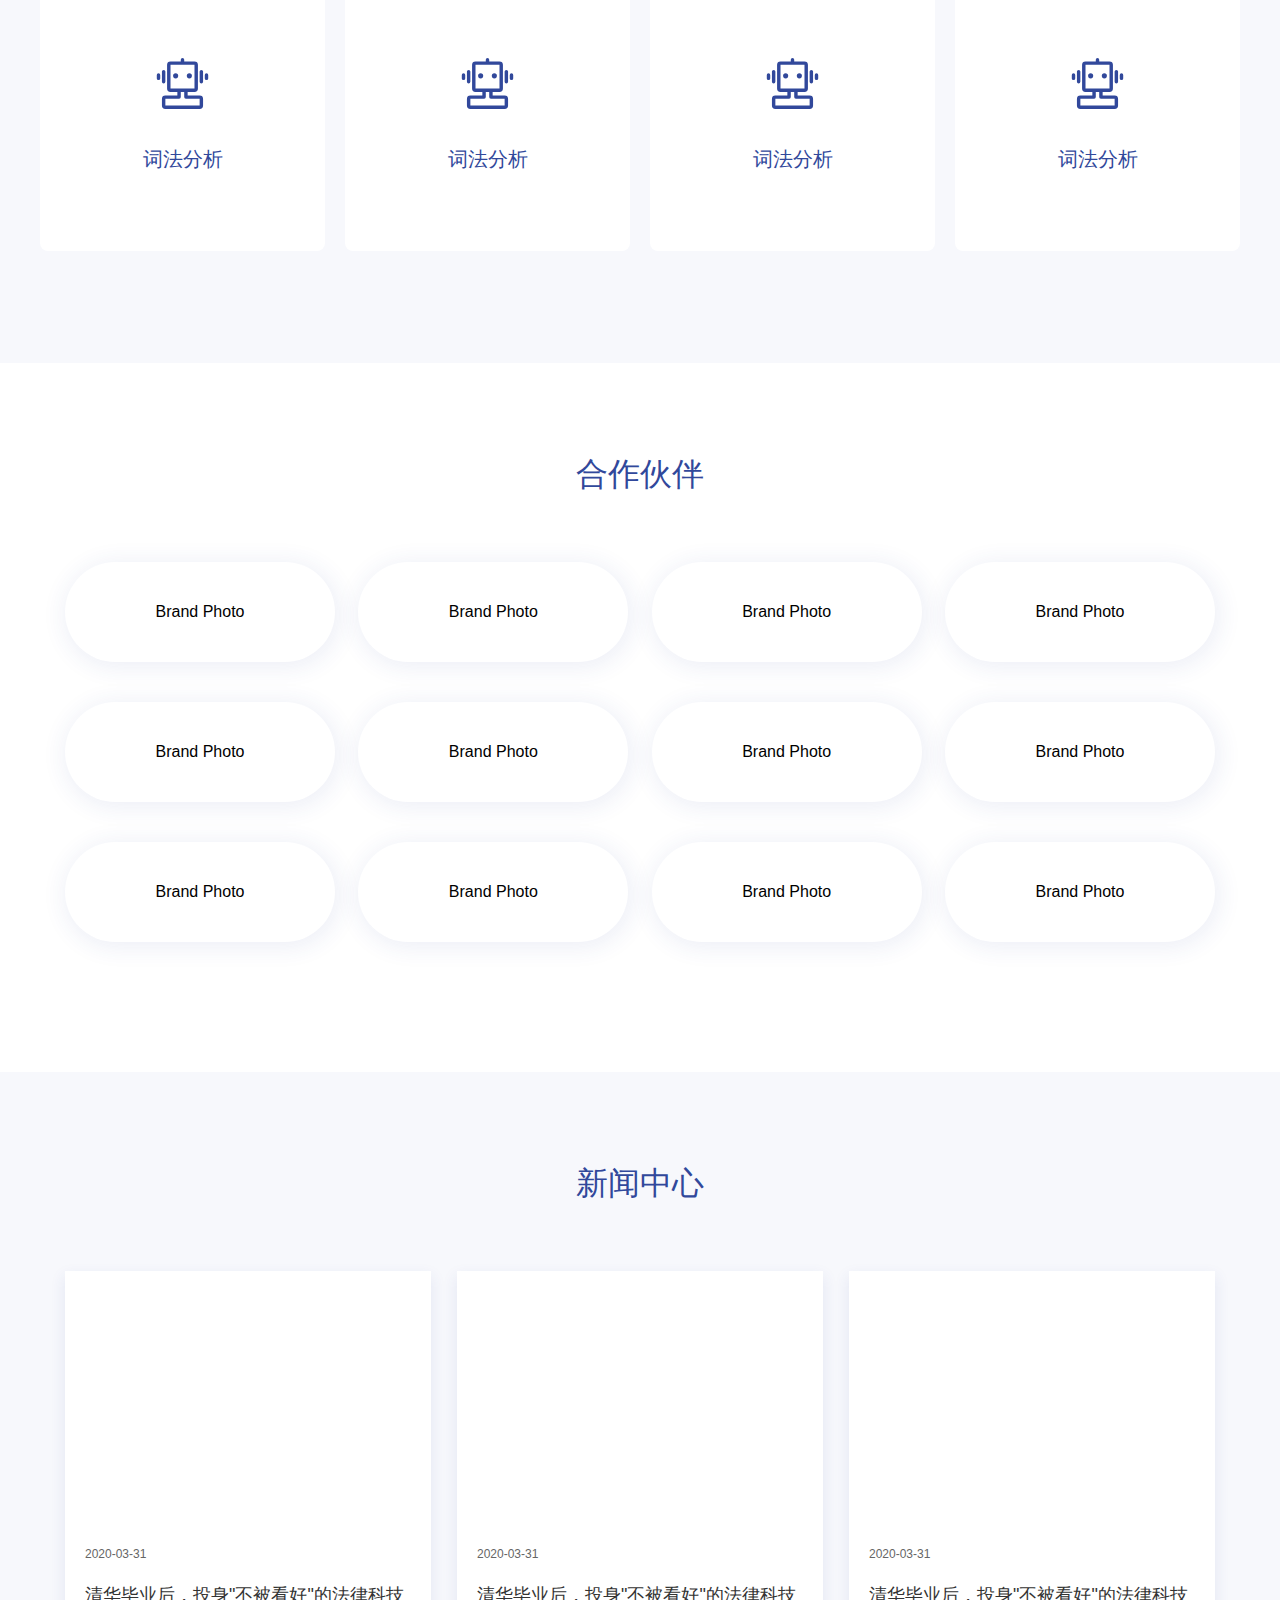
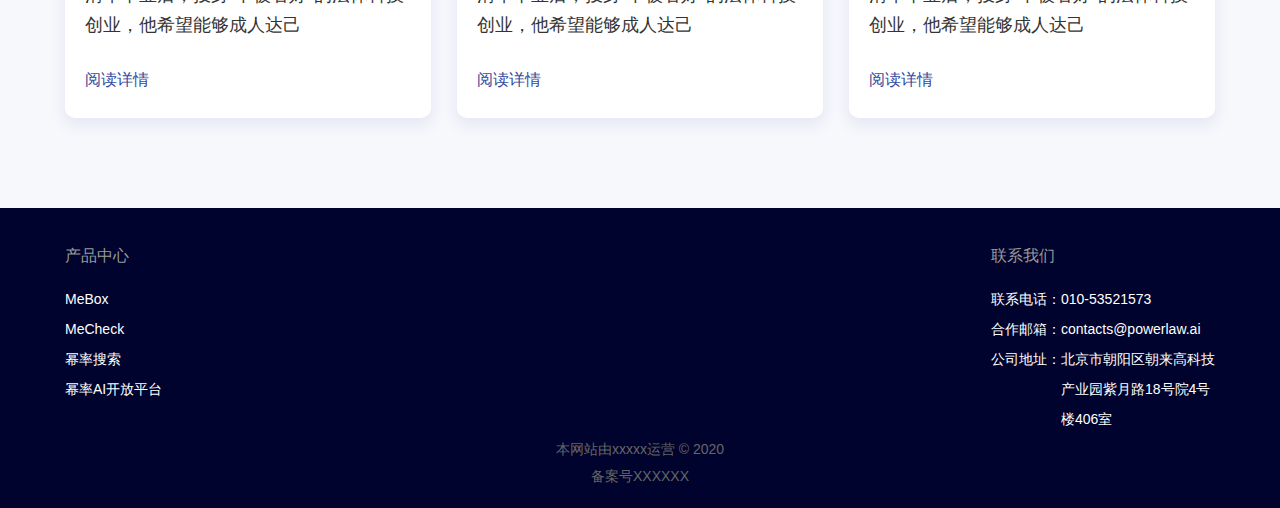
==== commit 66101e0d: "static page -> finished index.html" ====
--- a/FrontPage-static/pages/publicity-webapp/index.html
+++ b/FrontPage-static/pages/publicity-webapp/index.html
@@ -484,8 +484,112 @@
       <div class="section-title">
         合作伙伴
       </div>
+      <div class="flex-row main-align-space-between flex-wrap inner">
+        <div class="flex-row main-align-center cross-align-center image-wraper">
+          <div class="image">Brand Photo</div>
+        </div>
+        <div class="flex-row main-align-center cross-align-center image-wraper">
+          <div class="image">Brand Photo</div>
+        </div>
+        <div class="flex-row main-align-center cross-align-center image-wraper">
+          <div class="image">Brand Photo</div>
+        </div>
+        <div class="flex-row main-align-center cross-align-center image-wraper">
+          <div class="image">Brand Photo</div>
+        </div>
+        <div class="flex-row main-align-center cross-align-center image-wraper">
+          <div class="image">Brand Photo</div>
+        </div>
+        <div class="flex-row main-align-center cross-align-center image-wraper">
+          <div class="image">Brand Photo</div>
+        </div>
+        <div class="flex-row main-align-center cross-align-center image-wraper">
+          <div class="image">Brand Photo</div>
+        </div>
+        <div class="flex-row main-align-center cross-align-center image-wraper">
+          <div class="image">Brand Photo</div>
+        </div>
+        <div class="flex-row main-align-center cross-align-center image-wraper">
+          <div class="image">Brand Photo</div>
+        </div>
+        <div class="flex-row main-align-center cross-align-center image-wraper">
+          <div class="image">Brand Photo</div>
+        </div>
+        <div class="flex-row main-align-center cross-align-center image-wraper">
+          <div class="image">Brand Photo</div>
+        </div>
+        <div class="flex-row main-align-center cross-align-center image-wraper">
+          <div class="image">Brand Photo</div>
+        </div>
+      </div>
+    </section>
+    <section id="section-6" class="flex-col cross-align-center">
+      <div class="section-title">
+        新闻中心
+      </div>
+      <div class="flex-row main-align-space-between inner">
+        <a href="#" class="item flex-col ">
+          <div class="flex-row image"></div>
+          <div class="flex-col item-bottom">
+            <div class="flex-row date">2020-03-31</div>
+            <div class="title">
+              清华毕业后，投身"不被看好"的法律科技创业，他希望能够成人达己
+            </div>
+            <div class="link">阅读详情</div>
+          </div>
+        </a>
+        <a href="#" class="item flex-col ">
+          <div class="flex-row image"></div>
+          <div class="flex-col item-bottom">
+            <div class="flex-row date">2020-03-31</div>
+            <div class="title">
+              清华毕业后，投身"不被看好"的法律科技创业，他希望能够成人达己
+            </div>
+            <div class="link">阅读详情</div>
+          </div>
+        </a>
+        <a href="#" class="item flex-col ">
+          <div class="flex-row image"></div>
+          <div class="flex-col item-bottom">
+            <div class="flex-row date">2020-03-31</div>
+            <div class="title">
+              清华毕业后，投身"不被看好"的法律科技创业，他希望能够成人达己
+            </div>
+            <div class="link">阅读详情</div>
+          </div>
+        </a>
+      </div>
     </section>
     <!-- Footer -->
+    <footer
+      id="footer"
+      class="footer flex-col cross-align-center main-align-space-between"
+    >
+      <div class="flex-row main-align-space-between inner">
+        <div class="flex-col col-1">
+          <div class="flex-row title">产品中心</div>
+          <a href="#" class="item">MeBox</a>
+          <a href="#" class="item">MeCheck</a>
+          <a href="#" class="item">幂率搜索</a>
+          <a href="#" class="item">幂率AI开放平台</a>
+        </div>
+        <div class="flex-col col-2">
+          <div class="flex-row title">联系我们</div>
+          <div class="flex-row item">联系电话：010-53521573</div>
+          <div class="flex-row item">
+            合作邮箱：<a href="#">contacts@powerlaw.ai</a>
+          </div>
+          <div class="flex-row item">
+            <div class="flex-row" style="white-space: nowrap;">公司地址：</div>
+            <div class="flex-row">
+              北京市朝阳区朝来高科技产业园紫月路18号院4号楼406室
+            </div>
+          </div>
+        </div>
+      </div>
+      <div class="flex-row">本网站由xxxxx运营 &copy; 2020</div>
+      <div class="flex-row">备案号XXXXXX</div>
+    </footer>
     <script src="app.js"></script>
   </body>
 </html>
--- a/FrontPage-static/pages/publicity-webapp/style.css
+++ b/FrontPage-static/pages/publicity-webapp/style.css
@@ -6,10 +6,10 @@
   font-family: "Segoe UI", Tahoma, Geneva, Verdana, sans-serif;
 }
 
-body {
-  /* background: #000525;
-  height: 200vh; */
-}
+/* body {
+  background: #000525;
+  height: 200vh;
+} */
 
 ul {
   list-style: none;
@@ -598,3 +598,104 @@
   -webkit-line-clamp: 2;
   -webkit-box-orient: vertical;
 }
+
+/* -------------------------------------------------------------------------------- */
+/* Section-5 */
+#section-5 .image-wraper {
+  width: 270px;
+  height: 100px;
+  margin-bottom: 40px;
+  border-radius: 50px;
+  box-shadow: 2px 3px 24px 2px rgba(49, 71, 155, 0.09);
+  overflow: hidden;
+}
+
+/* ----------------------------------------------------------------------------------- */
+/* Section-6 */
+#section-6 {
+  background: #f7f8fc;
+}
+
+#section-6 .item {
+  width: 366px;
+  height: 447px;
+  background: white;
+  border-bottom-left-radius: 10px;
+  border-bottom-right-radius: 10px;
+  box-shadow: 0 6px 15px 1px rgba(49, 72, 155, 0.09);
+}
+#section-6 .item .image {
+  width: 366px;
+  height: 257px;
+  overflow: hidden;
+  background: url("https://source.unsplash.com/800x500/?nature") no-repeat
+    center center;
+  background-size: auto 100%;
+  transition: all 1s ease;
+}
+
+#section-6 .item .image:hover {
+  background-size: auto 120%;
+}
+
+#section-6 .item .item-bottom {
+  padding: 20px;
+}
+
+#section-6 .item .date {
+  margin-bottom: 20px;
+  color: #666;
+  font-size: 12px;
+  line-height: 1;
+}
+
+#section-6 .item .title {
+  color: #333;
+  width: 100%;
+  height: 60px;
+  line-height: 30px;
+  font-size: 18px;
+  margin-bottom: 30px;
+  white-space: normal;
+}
+#section-6 .item .link {
+  color: #31489b;
+  font-size: 16px;
+}
+
+/* -------------------------------------------------------------------- */
+/* Footer */
+.footer {
+  flex-shrink: 0;
+  background-color: #00032d;
+  line-height: 24px;
+  font-size: 14px;
+  text-align: center;
+  padding: 40px 0 20px;
+  height: 300px;
+  color: #666;
+}
+
+.footer .title {
+  font-weight: 500;
+  white-space: nowrap;
+  font-size: 16px;
+  color: #999;
+  line-height: 1;
+  margin-bottom: 20px;
+  width: 132px;
+}
+.footer .item {
+  width: 224px;
+  text-align: left;
+  transition: all 0.2s ease;
+  line-height: 30px;
+  color: white;
+}
+
+.footer a {
+  transition: all 0.2s ease;
+}
+.footer a:hover {
+  color: #024eb0;
+}
